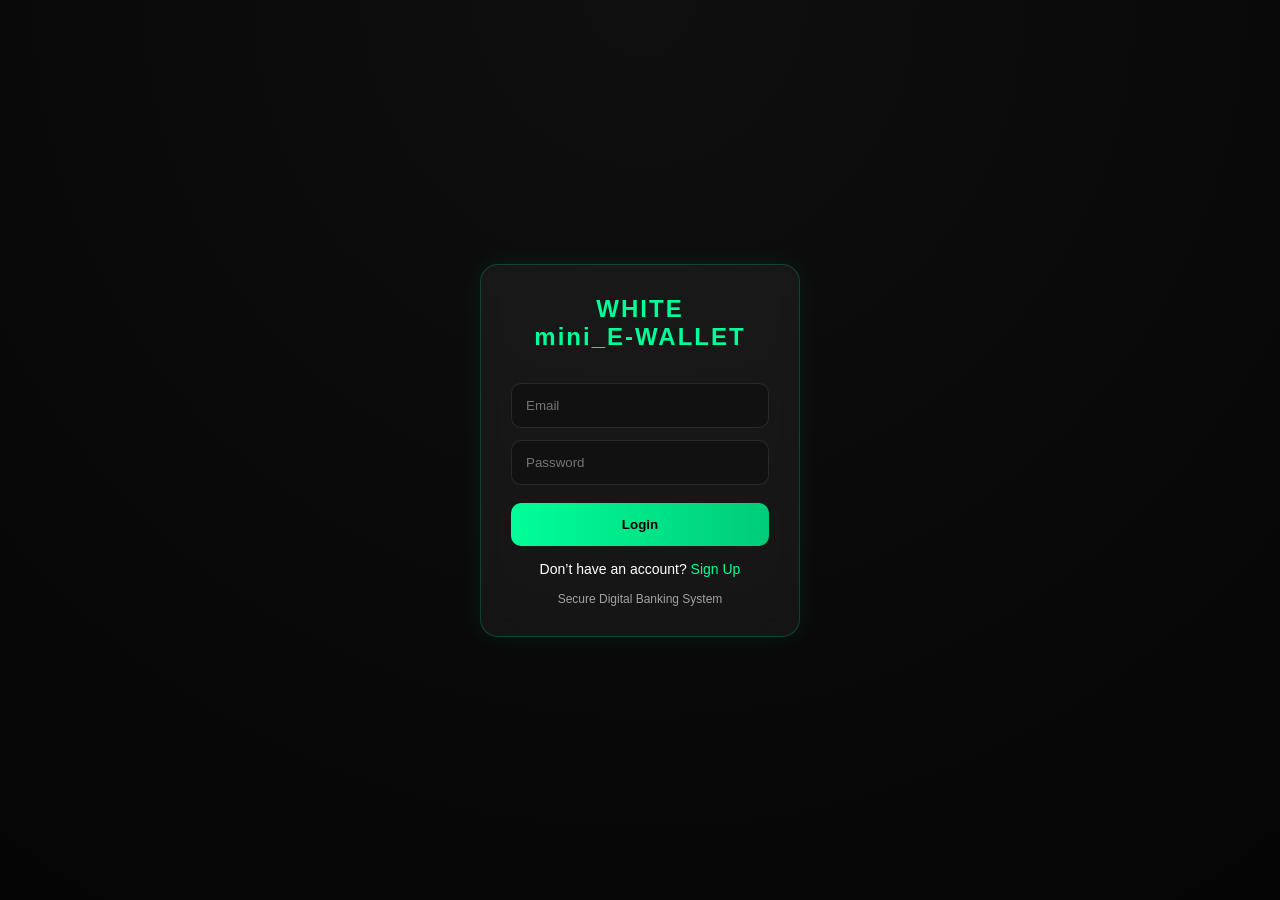
==== index.html @ accf8f13 "Add files via upload" ====
<!DOCTYPE html>
<html lang="en">

<head>
<meta charset="UTF-8">
<meta name="viewport" content="width=device-width, initial-scale=1.0">
<title>WBANK Login</title>

<style>
* {
    margin: 0;
    padding: 0;
    box-sizing: border-box;
    font-family: Arial, sans-serif;
}

body {
    height: 100vh;
    display: flex;
    justify-content: center;
    align-items: center;
    background: radial-gradient(circle at top, #0f0f0f, #050505);
    color: white;
}

/* LOGIN CARD */
.container {
    width: 100%;
    max-width: 380px;
    padding: 30px;
}

.card {
    background: rgba(255,255,255,0.05);
    backdrop-filter: blur(12px);
    border: 1px solid rgba(0,255,153,0.2);
    border-radius: 18px;
    padding: 30px;
    box-shadow: 0 0 25px rgba(0,255,153,0.08);
    text-align: center;
}

/* TITLE */
h2 {
    color: #00ff99;
    margin-bottom: 20px;
    letter-spacing: 2px;
}

/* INPUTS */
input {
    width: 100%;
    padding: 14px;
    margin-top: 12px;
    border-radius: 10px;
    border: 1px solid rgba(255,255,255,0.1);
    background: #111;
    color: white;
    outline: none;
    transition: 0.3s;
}

input:focus {
    border-color: #00ff99;
    box-shadow: 0 0 10px rgba(0,255,153,0.3);
}

/* BUTTON */
button {
    width: 100%;
    padding: 14px;
    margin-top: 18px;
    border: none;
    border-radius: 10px;
    background: linear-gradient(90deg, #00ff99, #00cc77);
    color: black;
    font-weight: bold;
    cursor: pointer;
    transition: 0.3s;
}

button:hover {
    transform: scale(1.03);
    box-shadow: 0 0 15px rgba(0,255,153,0.4);
}

/* LINK */
p {
    margin-top: 15px;
    font-size: 14px;
}

a {
    color: #00ff99;
    text-decoration: none;
}

a:hover {
    text-decoration: underline;
}

/* SMALL TEXT */
.footer {
    margin-top: 15px;
    font-size: 12px;
    opacity: 0.6;
}
</style>
</head>

<body>

<div class="container">
    <div class="card">

        <h2>WHITE<br>mini_E-WALLET</h2>

        <input id="email" type="email" placeholder="Email">
        <input id="password" type="password" placeholder="Password">

        <button onclick="login()">Login</button>

        <p>Don’t have an account? <a href="signup.html">Sign Up</a></p>

        <div class="footer">
            Secure Digital Banking System
        </div>

    </div>
</div>

<script src="login.js"></script>

</body>
</html>
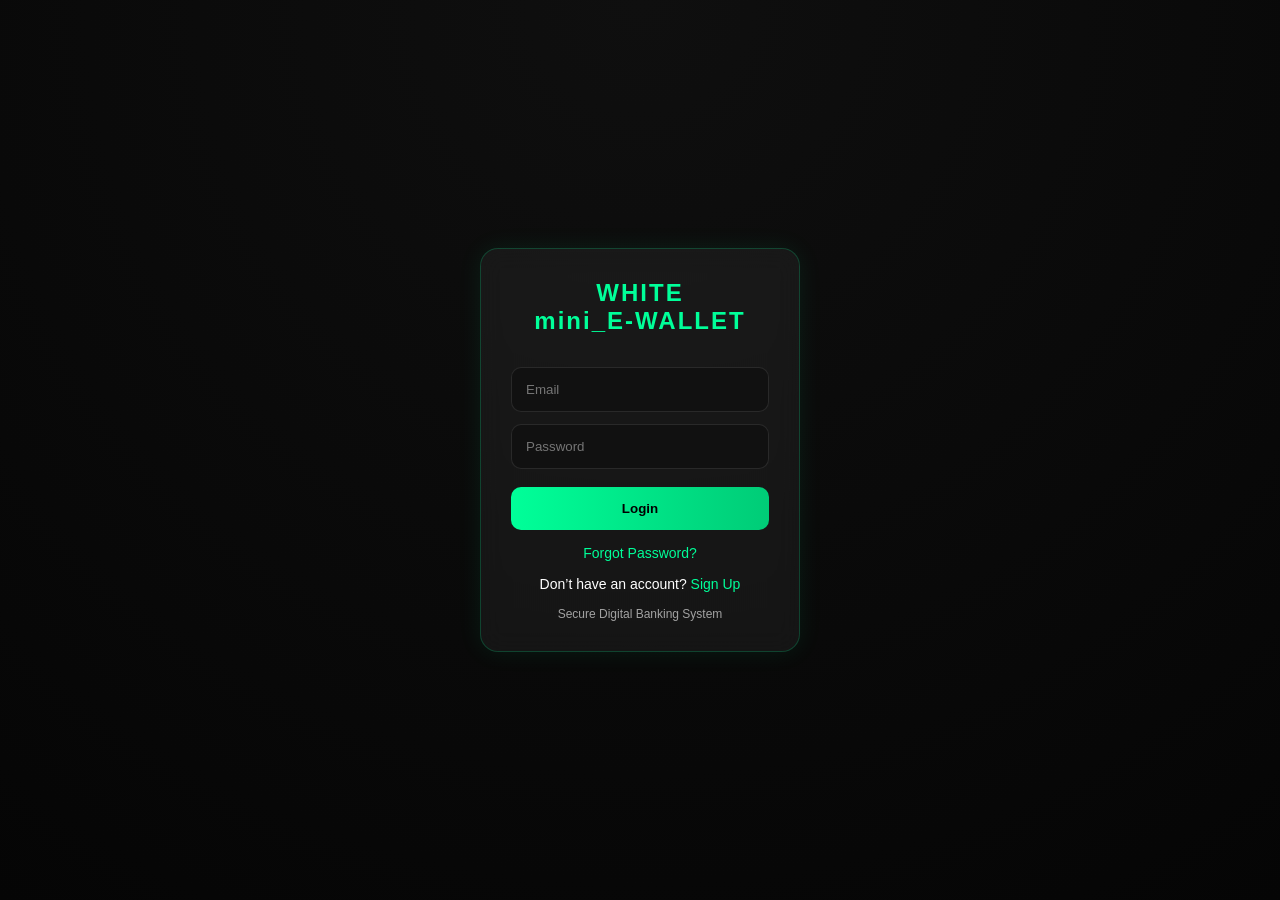
==== commit 1728d0df: "Add files via upload" ====
--- a/index.html
+++ b/index.html
@@ -93,6 +93,7 @@
 a {
     color: #00ff99;
     text-decoration: none;
+    cursor: pointer;
 }
 
 a:hover {
@@ -104,6 +105,38 @@
     margin-top: 15px;
     font-size: 12px;
     opacity: 0.6;
+}
+
+/* FORGOT PASSWORD MODAL */
+.modal {
+    position: fixed;
+    inset: 0;
+    background: rgba(0,0,0,0.7);
+    display: none;
+    justify-content: center;
+    align-items: center;
+    z-index: 999;
+}
+
+.modal-box {
+    width: 90%;
+    max-width: 350px;
+    background: #111;
+    border: 1px solid rgba(0,255,153,0.3);
+    border-radius: 15px;
+    padding: 25px;
+    text-align: center;
+    box-shadow: 0 0 25px rgba(0,255,153,0.2);
+}
+
+.modal-box h3 {
+    color: #00ff99;
+    margin-bottom: 15px;
+}
+
+.close-btn {
+    background: crimson;
+    color: white;
 }
 </style>
 </head>
@@ -120,6 +153,10 @@
 
         <button onclick="login()">Login</button>
 
+        <p>
+            <a onclick="openForgot()">Forgot Password?</a>
+        </p>
+
         <p>Don’t have an account? <a href="signup.html">Sign Up</a></p>
 
         <div class="footer">
@@ -129,6 +166,25 @@
     </div>
 </div>
 
+<!-- FORGOT PASSWORD MODAL -->
+<div class="modal" id="forgotModal">
+    <div class="modal-box">
+
+        <h3>Forgot Password</h3>
+
+        <input type="email" id="forgotEmail" placeholder="Enter your email">
+
+        <button onclick="resetPassword()">
+            Recover Password
+        </button>
+
+        <button class="close-btn" onclick="closeForgot()">
+            Close
+        </button>
+
+    </div>
+</div>
+
 <script src="login.js"></script>
 
 </body>
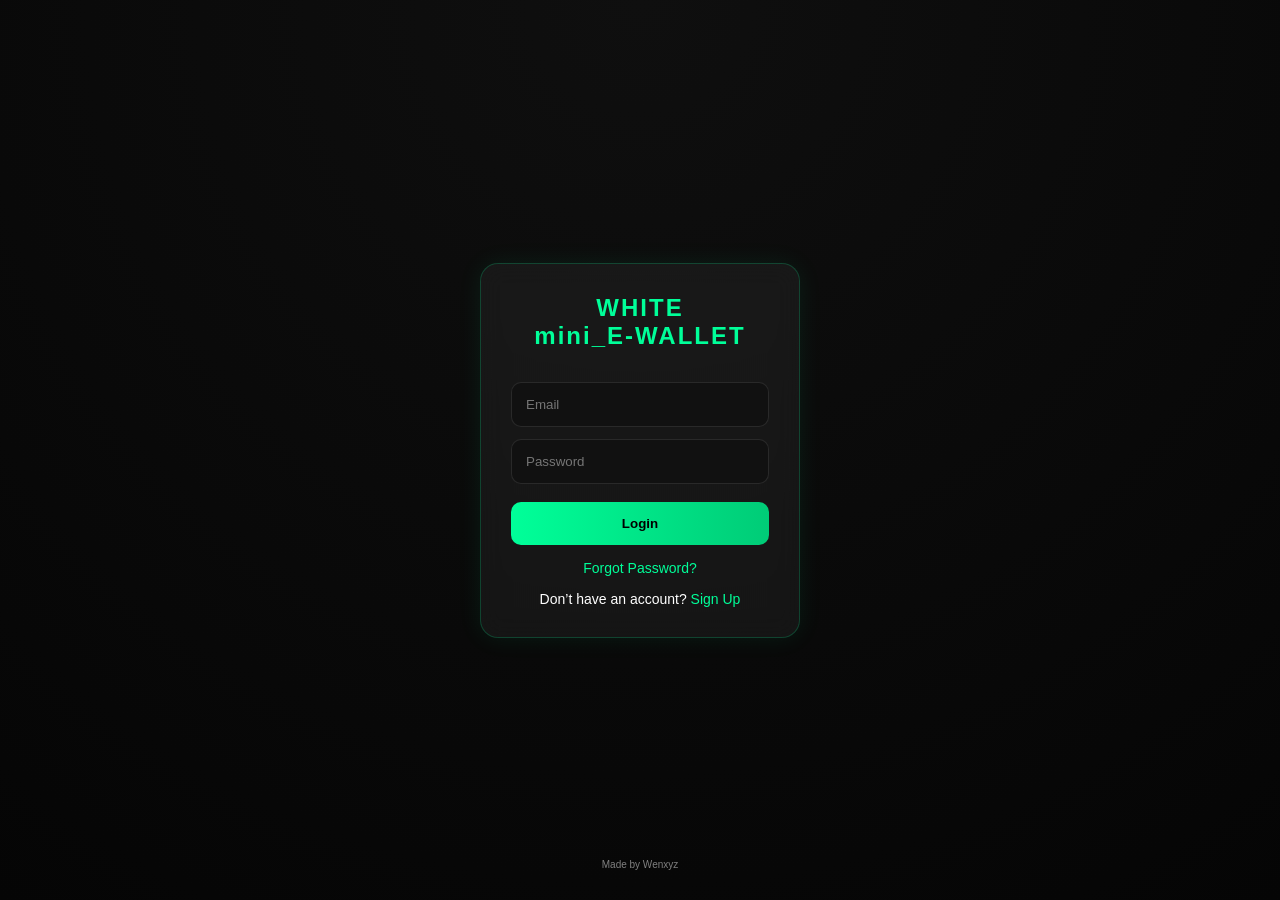
==== commit 9ce2ac20: "Add files via upload" ====
--- a/index.html
+++ b/index.html
@@ -2,190 +2,264 @@
 <html lang="en">
 
 <head>
-<meta charset="UTF-8">
-<meta name="viewport" content="width=device-width, initial-scale=1.0">
-<title>WBANK Login</title>
-
-<style>
-* {
-    margin: 0;
-    padding: 0;
-    box-sizing: border-box;
-    font-family: Arial, sans-serif;
-}
-
-body {
-    height: 100vh;
-    display: flex;
-    justify-content: center;
-    align-items: center;
-    background: radial-gradient(circle at top, #0f0f0f, #050505);
-    color: white;
-}
-
-/* LOGIN CARD */
-.container {
-    width: 100%;
-    max-width: 380px;
-    padding: 30px;
-}
-
-.card {
-    background: rgba(255,255,255,0.05);
-    backdrop-filter: blur(12px);
-    border: 1px solid rgba(0,255,153,0.2);
-    border-radius: 18px;
-    padding: 30px;
-    box-shadow: 0 0 25px rgba(0,255,153,0.08);
-    text-align: center;
-}
-
-/* TITLE */
-h2 {
-    color: #00ff99;
-    margin-bottom: 20px;
-    letter-spacing: 2px;
-}
-
-/* INPUTS */
-input {
-    width: 100%;
-    padding: 14px;
-    margin-top: 12px;
-    border-radius: 10px;
-    border: 1px solid rgba(255,255,255,0.1);
-    background: #111;
-    color: white;
-    outline: none;
-    transition: 0.3s;
-}
-
-input:focus {
-    border-color: #00ff99;
-    box-shadow: 0 0 10px rgba(0,255,153,0.3);
-}
-
-/* BUTTON */
-button {
-    width: 100%;
-    padding: 14px;
-    margin-top: 18px;
-    border: none;
-    border-radius: 10px;
-    background: linear-gradient(90deg, #00ff99, #00cc77);
-    color: black;
-    font-weight: bold;
-    cursor: pointer;
-    transition: 0.3s;
-}
-
-button:hover {
-    transform: scale(1.03);
-    box-shadow: 0 0 15px rgba(0,255,153,0.4);
-}
-
-/* LINK */
-p {
-    margin-top: 15px;
-    font-size: 14px;
-}
-
-a {
-    color: #00ff99;
-    text-decoration: none;
-    cursor: pointer;
-}
-
-a:hover {
-    text-decoration: underline;
-}
-
-/* SMALL TEXT */
-.footer {
-    margin-top: 15px;
-    font-size: 12px;
-    opacity: 0.6;
-}
-
-/* FORGOT PASSWORD MODAL */
-.modal {
-    position: fixed;
-    inset: 0;
-    background: rgba(0,0,0,0.7);
-    display: none;
-    justify-content: center;
-    align-items: center;
-    z-index: 999;
-}
-
-.modal-box {
-    width: 90%;
-    max-width: 350px;
-    background: #111;
-    border: 1px solid rgba(0,255,153,0.3);
-    border-radius: 15px;
-    padding: 25px;
-    text-align: center;
-    box-shadow: 0 0 25px rgba(0,255,153,0.2);
-}
-
-.modal-box h3 {
-    color: #00ff99;
-    margin-bottom: 15px;
-}
-
-.close-btn {
-    background: crimson;
-    color: white;
-}
-</style>
+    <meta charset="UTF-8">
+    <meta name="viewport" content="width=device-width, initial-scale=1.0">
+    <title>WHITE_E-WALLET</title>
+
+    <style>
+        * {
+            margin: 0;
+            padding: 0;
+            box-sizing: border-box;
+            font-family: Arial, sans-serif;
+        }
+
+        body {
+            height: 100vh;
+            display: flex;
+            justify-content: center;
+            align-items: center;
+            background: radial-gradient(circle at top, #0f0f0f, #050505);
+            color: white;
+        }
+
+        /* LOGIN CARD */
+        .container {
+            width: 100%;
+            max-width: 380px;
+            padding: 30px;
+        }
+
+        .card {
+            background: rgba(255, 255, 255, 0.05);
+            backdrop-filter: blur(12px);
+            border: 1px solid rgba(0, 255, 153, 0.2);
+            border-radius: 18px;
+            padding: 30px;
+            box-shadow: 0 0 25px rgba(0, 255, 153, 0.08);
+            text-align: center;
+        }
+
+        /* TITLE */
+        h2 {
+            color: #00ff99;
+            margin-bottom: 20px;
+            letter-spacing: 2px;
+        }
+
+        /* INPUTS */
+        input {
+            width: 100%;
+            padding: 14px;
+            margin-top: 12px;
+            border-radius: 10px;
+            border: 1px solid rgba(255, 255, 255, 0.1);
+            background: #111;
+            color: white;
+            outline: none;
+            transition: 0.3s;
+        }
+
+        input:focus {
+            border-color: #00ff99;
+            box-shadow: 0 0 10px rgba(0, 255, 153, 0.3);
+        }
+
+        /* BUTTON */
+        button {
+            width: 100%;
+            padding: 14px;
+            margin-top: 18px;
+            border: none;
+            border-radius: 10px;
+            background: linear-gradient(90deg, #00ff99, #00cc77);
+            color: black;
+            font-weight: bold;
+            cursor: pointer;
+            transition: 0.3s;
+        }
+
+        button:hover {
+            transform: scale(1.03);
+            box-shadow: 0 0 15px rgba(0, 255, 153, 0.4);
+        }
+
+        /* LINK */
+        p {
+            margin-top: 15px;
+            font-size: 14px;
+        }
+
+        a {
+            color: #00ff99;
+            text-decoration: none;
+            cursor: pointer;
+        }
+
+        a:hover {
+            text-decoration: underline;
+        }
+
+        /* SMALL TEXT */
+        .footer {
+            margin-top: 15px;
+            font-size: 12px;
+            opacity: 0.6;
+        }
+
+        /* FORGOT PASSWORD MODAL */
+        .modal {
+            position: fixed;
+            inset: 0;
+            background: rgba(0, 0, 0, 0.7);
+            display: none;
+            justify-content: center;
+            align-items: center;
+            z-index: 999;
+        }
+
+        .modal-box {
+            width: 90%;
+            max-width: 350px;
+            background: #111;
+            border: 1px solid rgba(0, 255, 153, 0.3);
+            border-radius: 15px;
+            padding: 25px;
+            text-align: center;
+            box-shadow: 0 0 25px rgba(0, 255, 153, 0.2);
+        }
+
+        .modal-box h3 {
+            color: #00ff99;
+            margin-bottom: 15px;
+        }
+
+        .close-btn {
+            background: crimson;
+            color: white;
+        }
+
+        /* OTP INPUTS */
+
+        .otp-wrapper {
+            display: flex;
+            gap: 10px;
+            justify-content: center;
+            margin-top: 15px;
+            margin-bottom: 15px;
+        }
+
+        .otp-box {
+            width: 45px !important;
+            height: 55px;
+            text-align: center;
+            font-size: 22px;
+            font-weight: bold;
+            border-radius: 12px;
+            background: #0f0f0f;
+            color: #00ff99;
+            border: 1px solid rgba(255, 255, 255, 0.1);
+        }
+
+        .otp-box:focus {
+            border-color: #00ff99;
+            box-shadow: 0 0 12px rgba(0, 255, 153, 0.3);
+        }
+        .nametag{
+            position: fixed;
+            bottom: 30px;
+            font-size: 10px;
+            color: gray;
+            font-family: 'Franklin Gothic Medium', 'Arial Narrow', sans-serif;
+        }
+    </style>
 </head>
 
 <body>
 
-<div class="container">
-    <div class="card">
-
-        <h2>WHITE<br>mini_E-WALLET</h2>
-
-        <input id="email" type="email" placeholder="Email">
-        <input id="password" type="password" placeholder="Password">
-
-        <button onclick="login()">Login</button>
-
-        <p>
-            <a onclick="openForgot()">Forgot Password?</a>
-        </p>
-
-        <p>Don’t have an account? <a href="signup.html">Sign Up</a></p>
-
-        <div class="footer">
-            Secure Digital Banking System
+    <div class="container">
+        <div class="card">
+
+            <h2>WHITE<br>mini_E-WALLET</h2>
+
+            <input id="email" type="email" placeholder="Email">
+            <input id="password" type="password" placeholder="Password">
+
+            <button onclick="login()">Login</button>
+
+            <p>
+                <a onclick="openForgot()">Forgot Password?</a>
+            </p>
+
+            <p>Don’t have an account? <a href="signup.html">Sign Up</a></p>
+
         </div>
-
     </div>
-</div>
-
-<!-- FORGOT PASSWORD MODAL -->
-<div class="modal" id="forgotModal">
-    <div class="modal-box">
-
-        <h3>Forgot Password</h3>
-
-        <input type="email" id="forgotEmail" placeholder="Enter your email">
-
-        <button onclick="resetPassword()">
-            Recover Password
-        </button>
-
-        <button class="close-btn" onclick="closeForgot()">
-            Close
-        </button>
+
+    <!-- FORGOT PASSWORD MODAL -->
+    <div class="modal" id="forgotModal">
+
+        <div class="modal-box">
+
+            <h3>Forgot Password</h3>
+
+            <!-- STEP 1 -->
+            <div id="stepEmail">
+
+                <input type="email" id="forgotEmail" placeholder="Enter your email">
+
+                <button onclick="sendOTP()">
+                    Recover Password
+                </button>
+
+            </div>
+
+            <!-- STEP 2 -->
+            <div id="stepOTP" style="display:none;">
+
+                <p style="margin-bottom:10px;">
+                    Enter 6-digit OTP
+                </p>
+
+                <div class="otp-wrapper">
+
+                    <input class="otp-box" maxlength="1" oninput="moveOTP(this,0)">
+                    <input class="otp-box" maxlength="1" oninput="moveOTP(this,1)">
+                    <input class="otp-box" maxlength="1" oninput="moveOTP(this,2)">
+                    <input class="otp-box" maxlength="1" oninput="moveOTP(this,3)">
+                    <input class="otp-box" maxlength="1" oninput="moveOTP(this,4)">
+                    <input class="otp-box" maxlength="1" oninput="moveOTP(this,5)">
+
+                </div>
+
+                <button onclick="verifyOTPCode()">
+                    Verify OTP
+                </button>
+
+            </div>
+
+            <!-- STEP 3 -->
+            <div id="stepNewPass" style="display:none;">
+
+                <input type="password" id="newPassword" placeholder="Enter new password">
+
+                <button onclick="saveNewPassword()">
+                    Update Password
+                </button>
+
+            </div>
+
+            <button class="close-btn" onclick="closeForgot()">
+                Close
+            </button>
+
+        </div>
 
     </div>
-</div>
-
-<script src="login.js"></script>
+
+    <div class="nametag">Made by Wenxyz</div>
+    <script src="login.js"></script>
 
 </body>
+
 </html>
